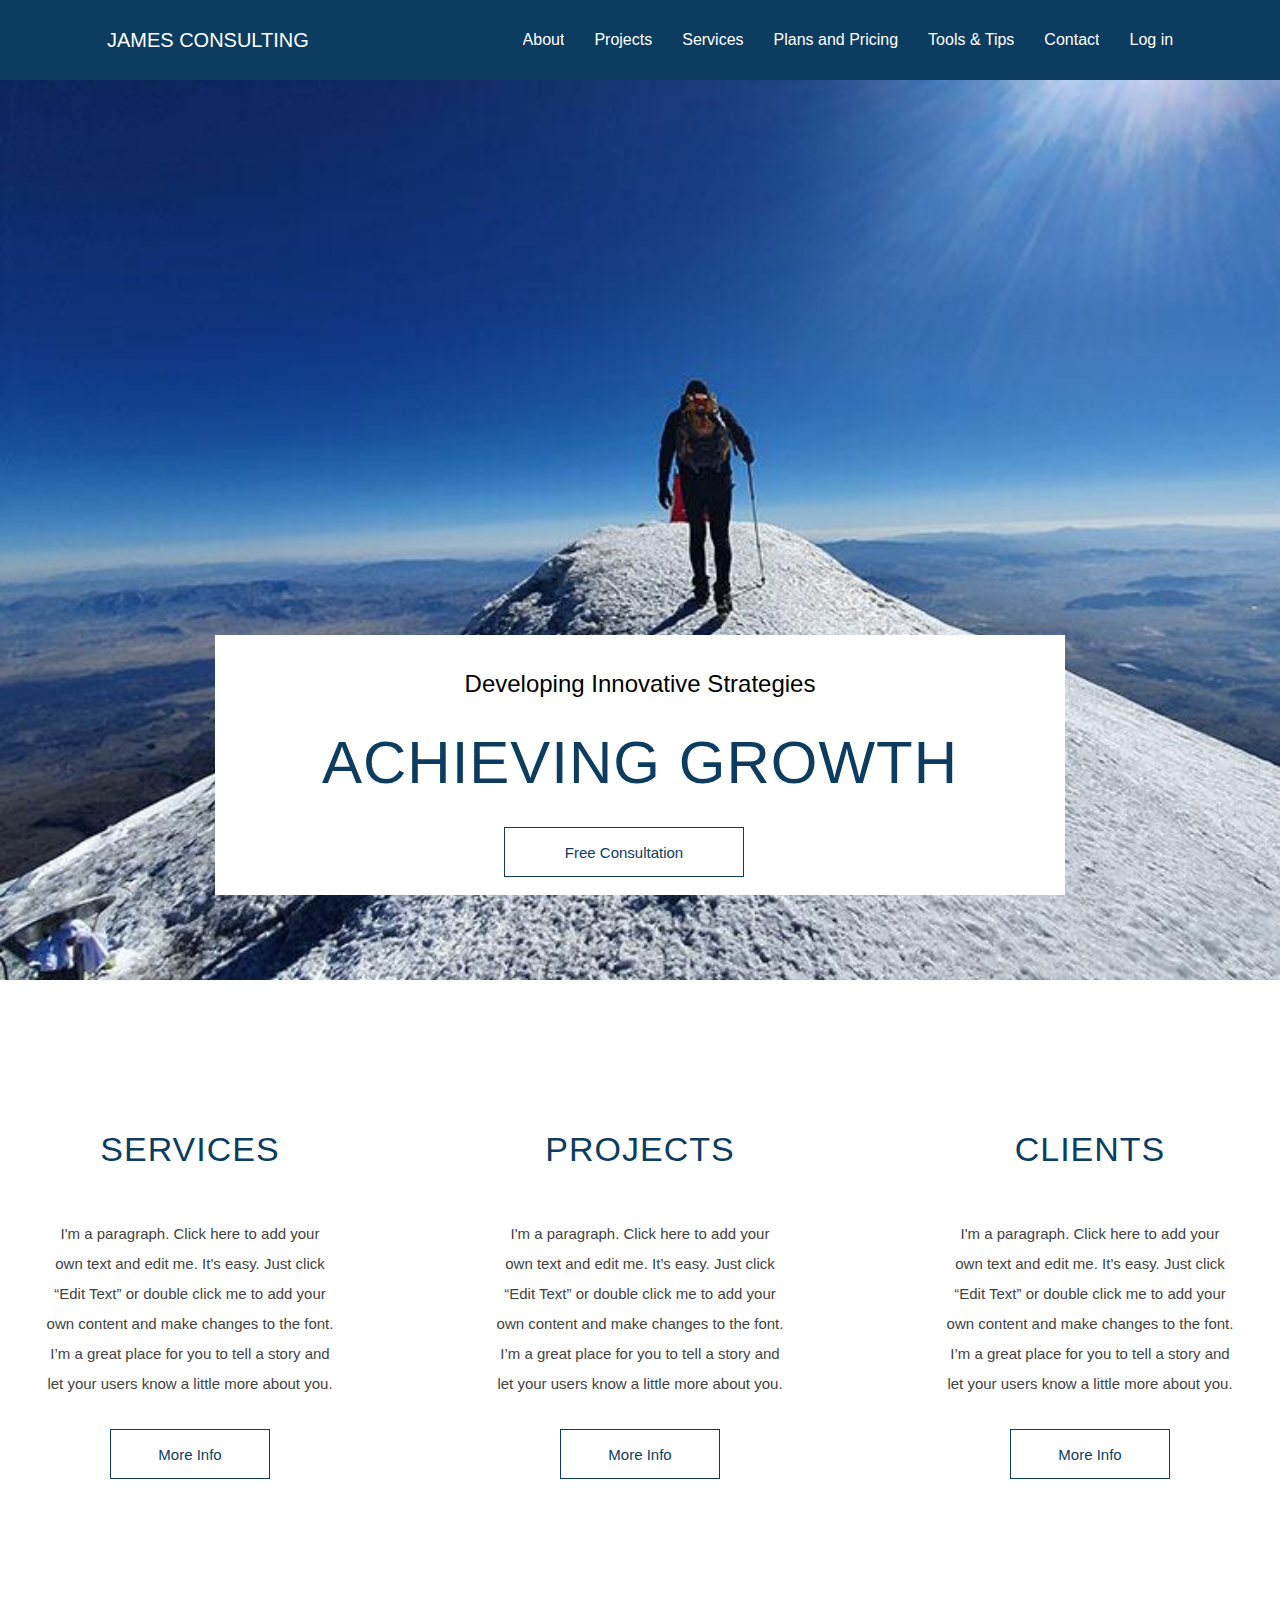
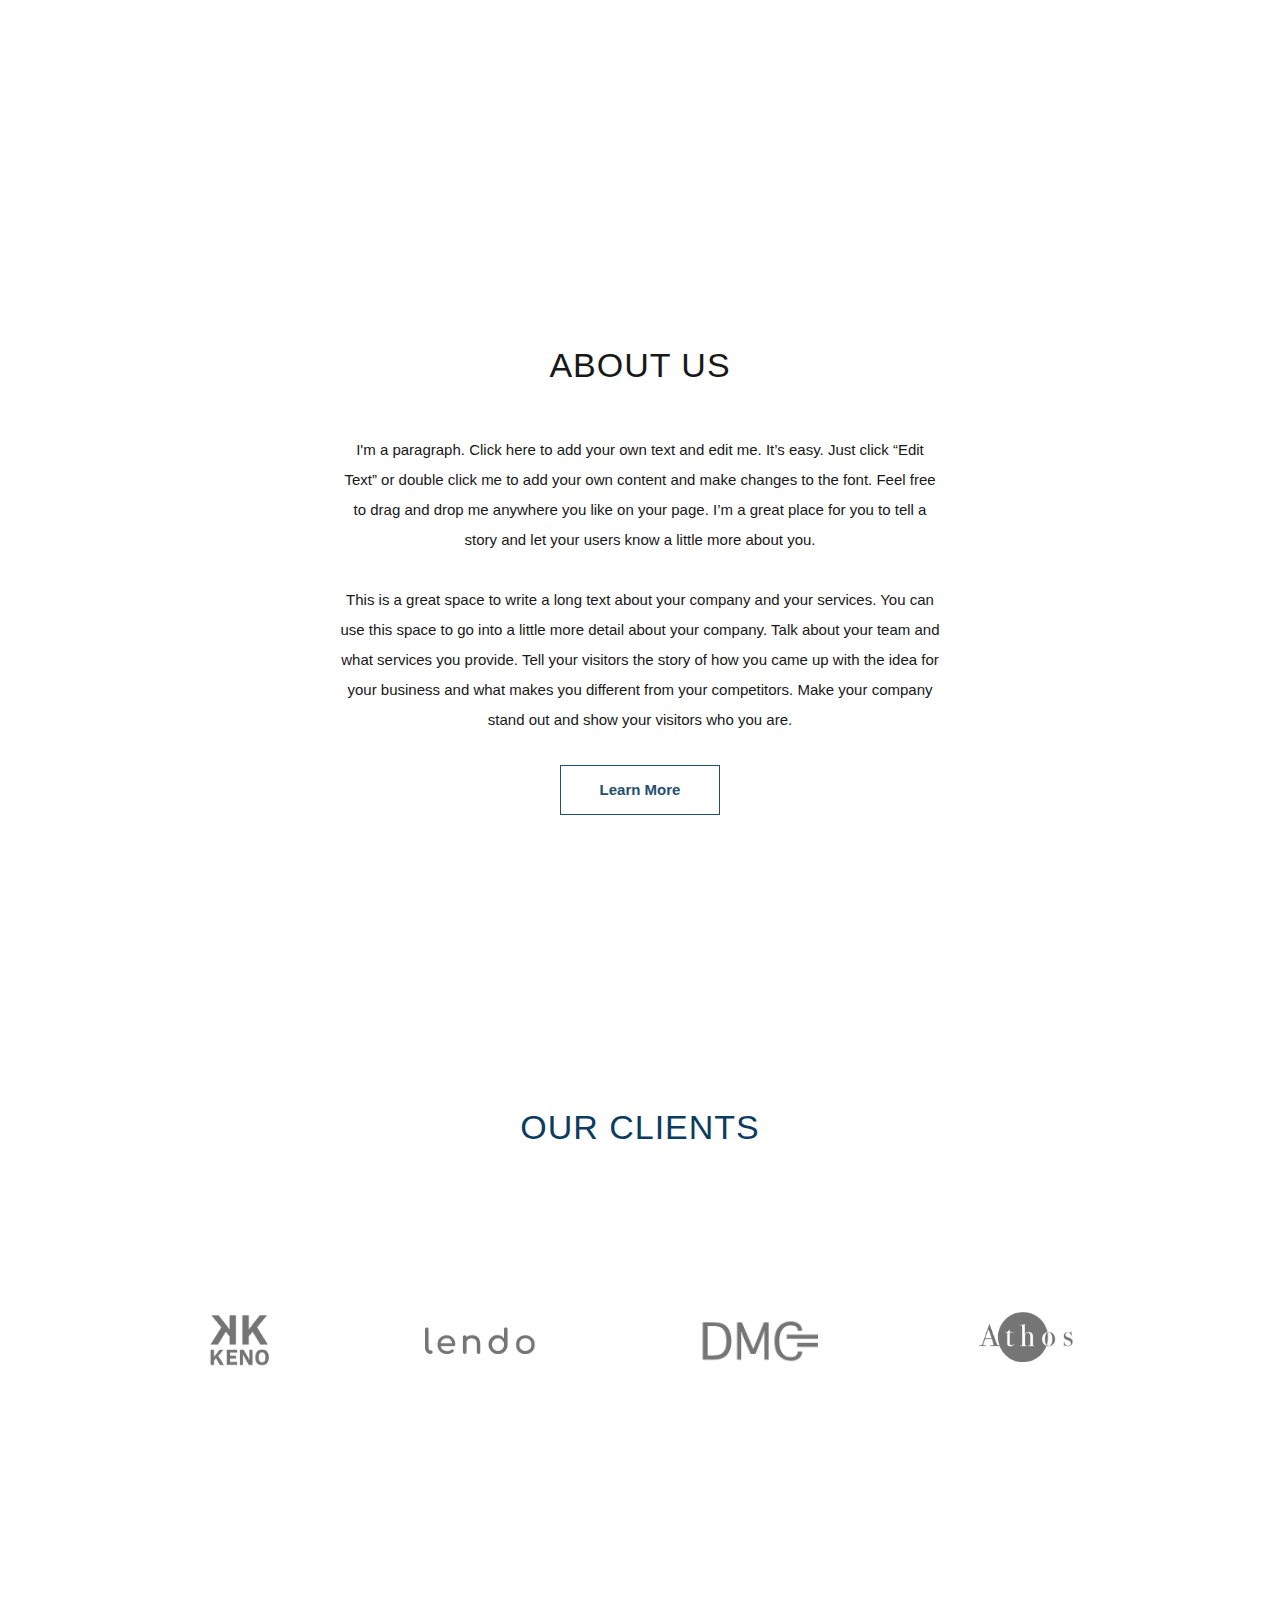
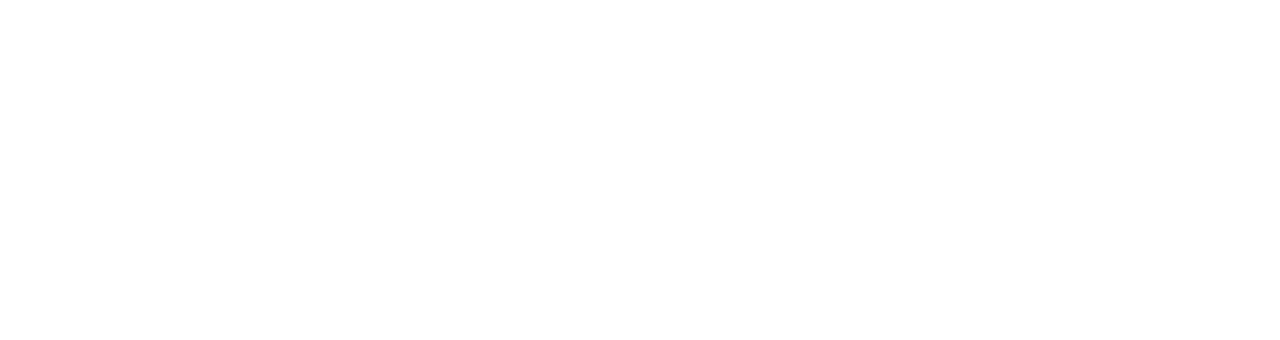
==== Project2/index.html @ 93ec4554 "section made" ====
<!DOCTYPE html>
<html lang="en">
<head>
    <meta charset="UTF-8">
    <meta name="viewport" content="width=\, initial-scale=1.0">
    <title>Document</title>
    <link rel="stylesheet" href="style.css">
</head>
<body>
    <div class="container">
        <header>
            <div class="navContainer">
                <nav>
                    <div class="nav-name">
                        <p class="Title">JAMES CONSULTING</p>
                    </div>
                    <ul class="navlinks">
                        <li>
                            <a href="#">About</a>
                          </li>
                          <li>
                            <a href='#'>Projects</a>
                          </li>
                          <li>
                          <a href='#'>Services</a>
                        </li>
                        <li>
                        <a href='#'>Plans and Pricing</a>
                    </li>
                    <li>
                    <a href='#'>Tools & Tips</a>
                </li>
                <li>
                <a href='#'>Contact</a>
            </li>
            <li>
            <a href='#'>Log in</a>
        </li>
    </ul>
</div>
</nav>
</div>
 </header>
   <main>
    <section class="bgImage">
        <div class="contentBox">
            <div class="item">
                <div class="box">
                <p class="subTitle">
                    Developing Innovative Strategies 
                </p>    
                <p class="heading">
                    ACHIEVING GROWTH
                </p>  
                <button class="freeConsult">Free Consultation</button>              
                </div>
            </div>
        </div>
    </section>
   </main> 
   <section class="mainPage">
    <div class="BOX2">
            <p class="head">SERVICES</p>
            <p class="para">I'm a paragraph. Click here to add your own text and edit me. It’s easy. Just click “Edit Text” or double click me to add your own content and make changes to the font. I’m a great place for you to tell a story and let your users know a little more about you.</p>
            <button class="btn">More Info</button>
    </div>
    <div class="BOX2">
        <p class="head">PROJECTS</p>
        <p class="para">I'm a paragraph. Click here to add your own text and edit me. It’s easy. Just click “Edit Text” or double click me to add your own content and make changes to the font. I’m a great place for you to tell a story and let your users know a little more about you.</p>
        <button class="btn">More Info</button>
    </div>
    <div class="BOX2">
        <p class="head">CLIENTS</p>
        <p class="para">I'm a paragraph. Click here to add your own text and edit me. It’s easy. Just click “Edit Text” or double click me to add your own content and make changes to the font. I’m a great place for you to tell a story and let your users know a little more about you.</p>
        <button class="btn">More Info</button>
    </div>
   </section>
   <section class="aboutUs">
    <div class="whiteFilter">
    <div class="thirdPage">
        <p class="head">ABOUT US</p>
        <p class="para">I'm a paragraph. Click here to add your own text and edit me. It’s easy. Just click “Edit Text” or double click me to add your own content and make changes to the font. Feel free to drag and drop me anywhere you like on your page. I’m a great place for you to tell a story and let your users know a little more about you.

            ​<br>
            <br>
            
            This is a great space to write a long text about your company and your services. You can use this space to go into a little more detail about your company. Talk about your team and what services you provide. Tell your visitors the story of how you came up with the idea for your business and what makes you different from your competitors. Make your company stand out and show your visitors who you are.</p>
            <button class="learnMore">Learn More</button>
    </div>
</div>
   </section>
   <section class="fourthpage">
    <p class="head">OUR CLIENTS</p>
    <div class="logos">        
        <img class="logoimg" src="./Screenshot 2024-08-08 115724.png">
        <img class="logoimg" src="./Screenshot 2024-08-08 115741.png">
        <img class="logoimg" src="./Screenshot 2024-08-08 115800.png">
        <img class="logoimg" src="./Screenshot 2024-08-08 115816.png">

    </div>
   </section>

   <section class="map">
    <iframe src="https://www.google.com/maps/embed?pb=!1m18!1m12!1m3!1d3436.6512097821073!2d76.67106957557252!3d30.530900324682307!2m3!1f0!2f0!3f0!3m2!1i1024!2i768!4f13.1!3m3!1m2!1s0x390fc2e25466d5e7%3A0xf0bbb65fa7fca376!2sSwami%20Vivekanand%20Institute%20of%20Engineering%20%26%20Technology!5e0!3m2!1sen!2sin!4v1723114003040!5m2!1sen!2sin" width="600" height="450" style="border:0;" allowfullscreen="" loading="lazy" referrerpolicy="no-referrer-when-downgrade"></iframe>
   </section>
</body>
</html>
---- Project2/style.css ----
* {
  padding: 0;
  margin: 0;
  box-sizing: border-box;
  user-select: none;
  overflow-x: hidden;
}
.bgImage {
  background-image: url(Th10_prbig_50.jpg);
  background-repeat: no-repeat;
  background-size: cover;
  height: 100vh;
  display: flex;
  align-items: center;
  justify-content: center;
  text-align: center;
  width: 100%;
}
.navContainer {
  width: 100%;
  min-height: 80px;
  background-color: rgb(12, 60, 96);
  position: sticky;
}
nav {
  display: flex;
  flex-direction: row;
  background-color: rgb(12, 60, 96);
  height: 80px;
  align-items: center;
  justify-content: space-around;
}
.Title {
  color: white;
  font-size: 20px;
  font-family: Arial, Helvetica, sans-serif;
}
.navlinks {
  display: flex;
  gap: 30px;
  font-family: Arial, Helvetica, sans-serif;
}
.navlinks li {
  list-style: none;
}
.navlinks li a {
  text-decoration: none;
  color: white;
}
.box {
  background-color: white;
  height: 260px;
  width: 850px;
  display: flex;
  flex-direction: column;
  padding-top: 35px;
  margin-top: 470px;
}
.subTitle {
  font-size: 24px;
  font-family: Arial, Helvetica, sans-serif;
}
.heading {
  font-size: 60px;
  margin-top: 30px;
  font-family: Arial, Helvetica, sans-serif;
  letter-spacing: 1px;
  color: rgb(12, 60, 96);
}
.freeConsult {
  width: 240px;
  height: 50px;
  font-size: 15px;
  margin-left: 34%;
  margin-top: 30px;
  color: rgb(12, 60, 96);
  border: 1px solid rgb(12, 60, 96);
  background-color: white;
  transition: all 0.5s;
}
.freeConsult:hover {
  background-color: rgb(12, 60, 96);
  color: white;
}
.mainPage {
  display: flex;
  gap: 160px;
  justify-content: center;
  text-align: center;
  margin-top: 150px;
  align-items: center;
}
.head {
  font-size: 34px;
  letter-spacing: 1px;
  font-family: Arial, Helvetica, sans-serif;
  color:rgb(12, 60, 96);
}
.para {
  margin-top: 50px;
  font-family: Arial, Helvetica, sans-serif;
  line-height: 30px;
  font-weight: 10;
  font-size: 15px;
  color: rgb(66, 66, 66);
}
.BOX2 {
  width: 290px;
  height: 600px;
}
.btn {
  width: 160px;
  height: 50px;
  font-size: 15px;
  margin-top: 30px;
  color: rgb(12, 60, 96);
  border: 1px solid rgb(12, 60, 96);
  background-color: white;
  transition: all 0.5s;
  cursor: pointer;
}
.btn:hover {
  background-color: rgb(12, 60, 96);
  color: white;
}
.aboutUs {
  background-image: url(./pexels-photo-414459.jpeg);
  /* background-color: #15b5d5; */
  background-attachment: fixed;
  background-size: contain;




}
.whiteFilter
{
  background-color: #fff;
  opacity: 90%;
  width: 100%;
  display: flex;
  justify-content: center;
  height: 100vh;
  align-items: center; 
  color: black;
  /* z-index: 0; */
  text-align: center;
}
.thirdPage {
  /* z-index: 9999; */
  width: 600px;
  display: flex;
  flex-direction: column;
  justify-content: center;
  color: black;
  opacity: 100%;
  
}
.thirdPage p{
  color: black;
  /* z-index: 99; */

}
.learnMore {
  width: 160px;
  height: 50px;
  font-size: 15px;
  margin-top: 30px;
  margin-left: 220px;
  color: rgb(12, 60, 96);
  border: 1px solid rgb(12, 60, 96);
  background-color: white;
  transition: all 0.5s;
  opacity: 100%;
  font-weight: bold;
}
.learnMore:hover{
  background-color: rgb(12, 60, 96);
  color: white;
  /* opacity: 100%; */
}
.fourthpage{
  display: flex;
  flex-direction: column;
/* background-color: red; */
   width: 100vw;
  /* height: 70px; */
  align-items:center;
  justify-content: space-around;
  height: 50vh;
}
.logos{
  display: flex;
  height: 100px;
  width: 80vw;
  justify-content: space-around ;

}


.logoimg
{
  height: 75px;
}
.map{
  /* background-color: red; */
  display: flex;
  padding: 50px;
  align-items: center;justify-content: center;
}
.map iframe{
  width: 80vw;
  height: 40vh;
  text-align: center;
}
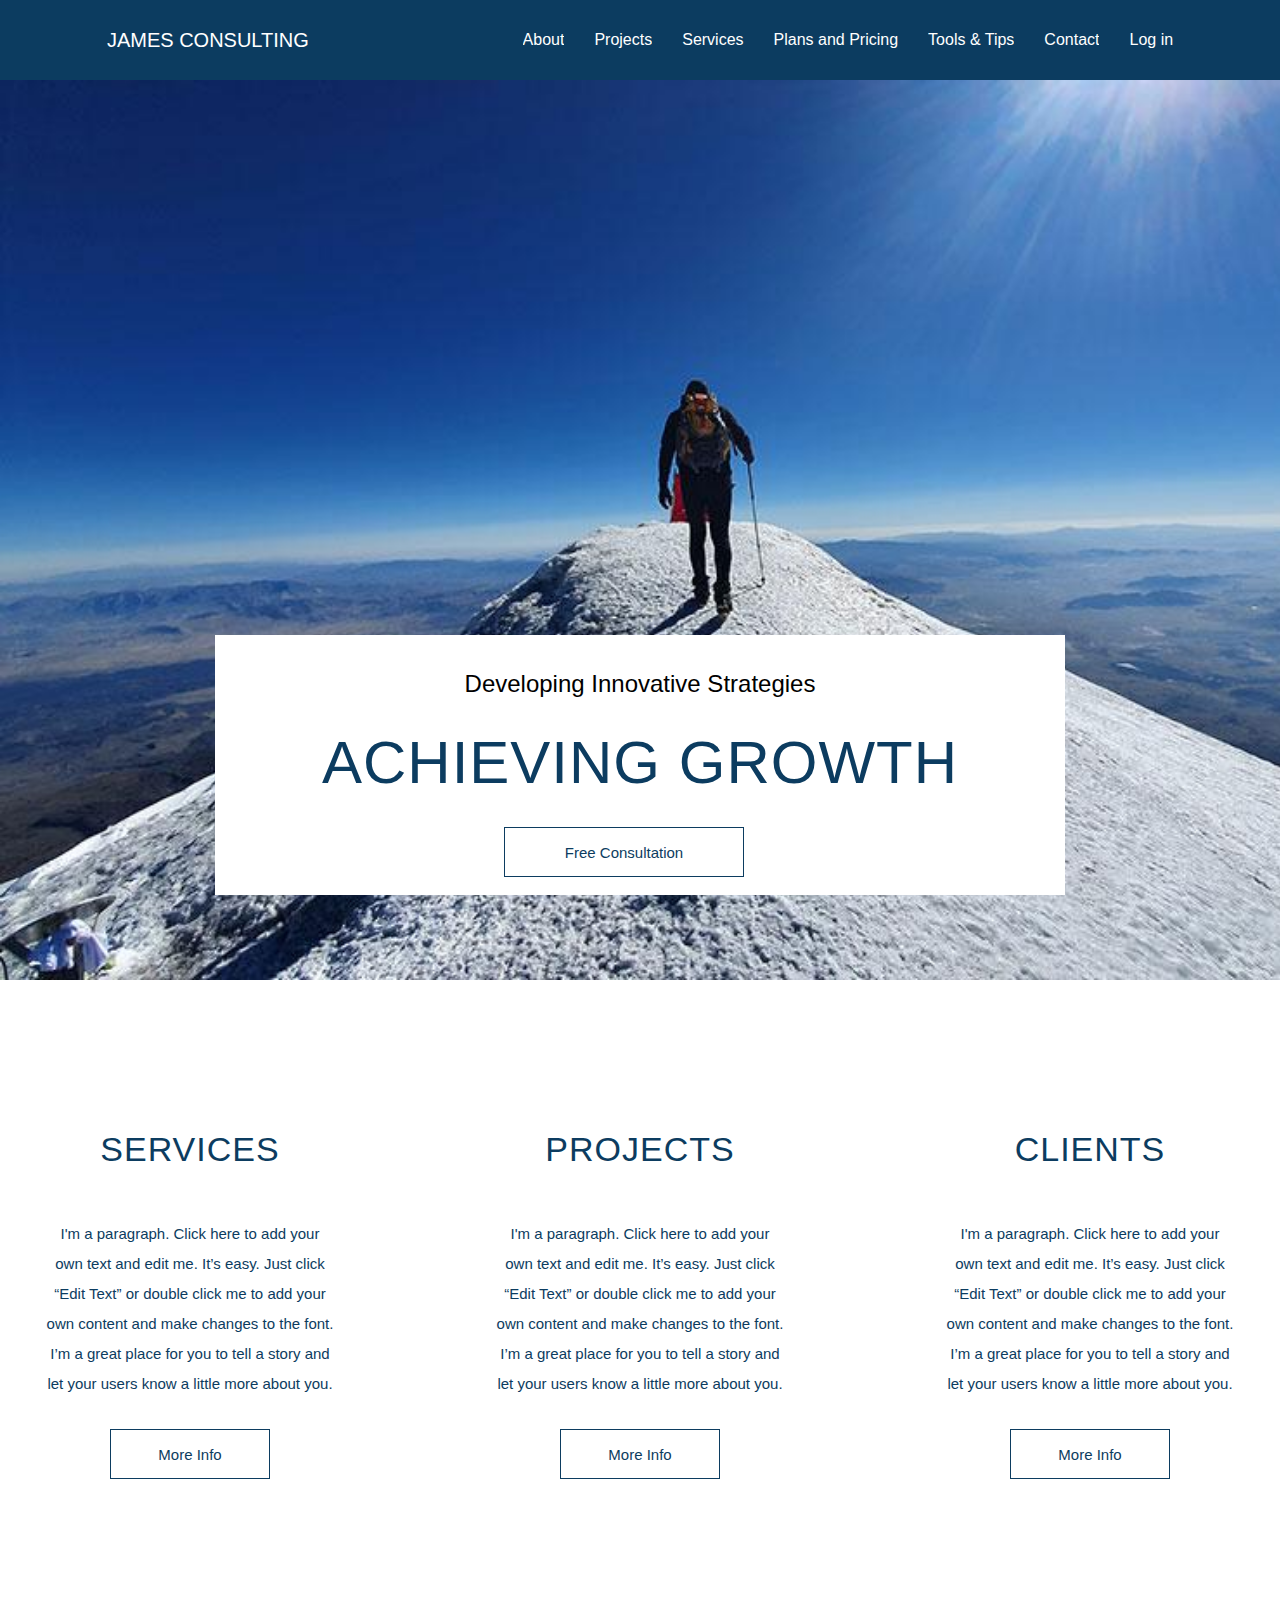
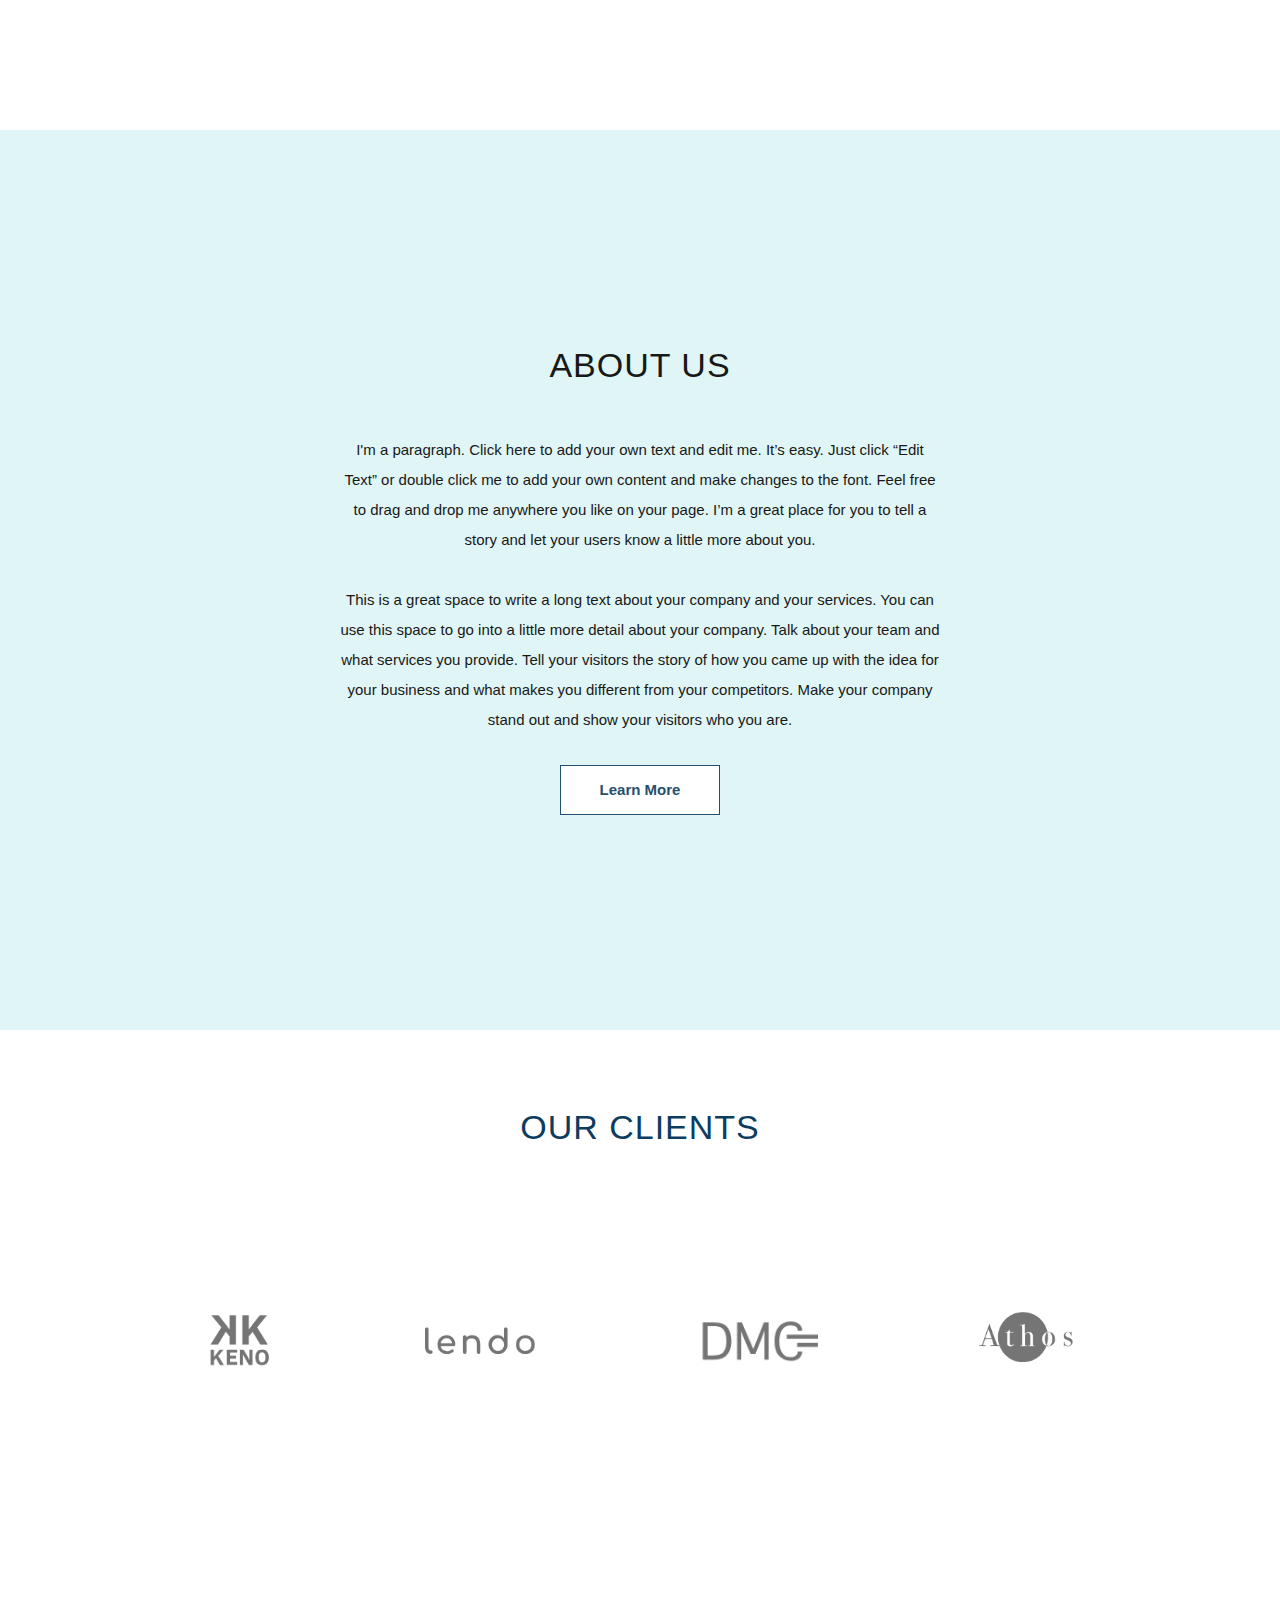
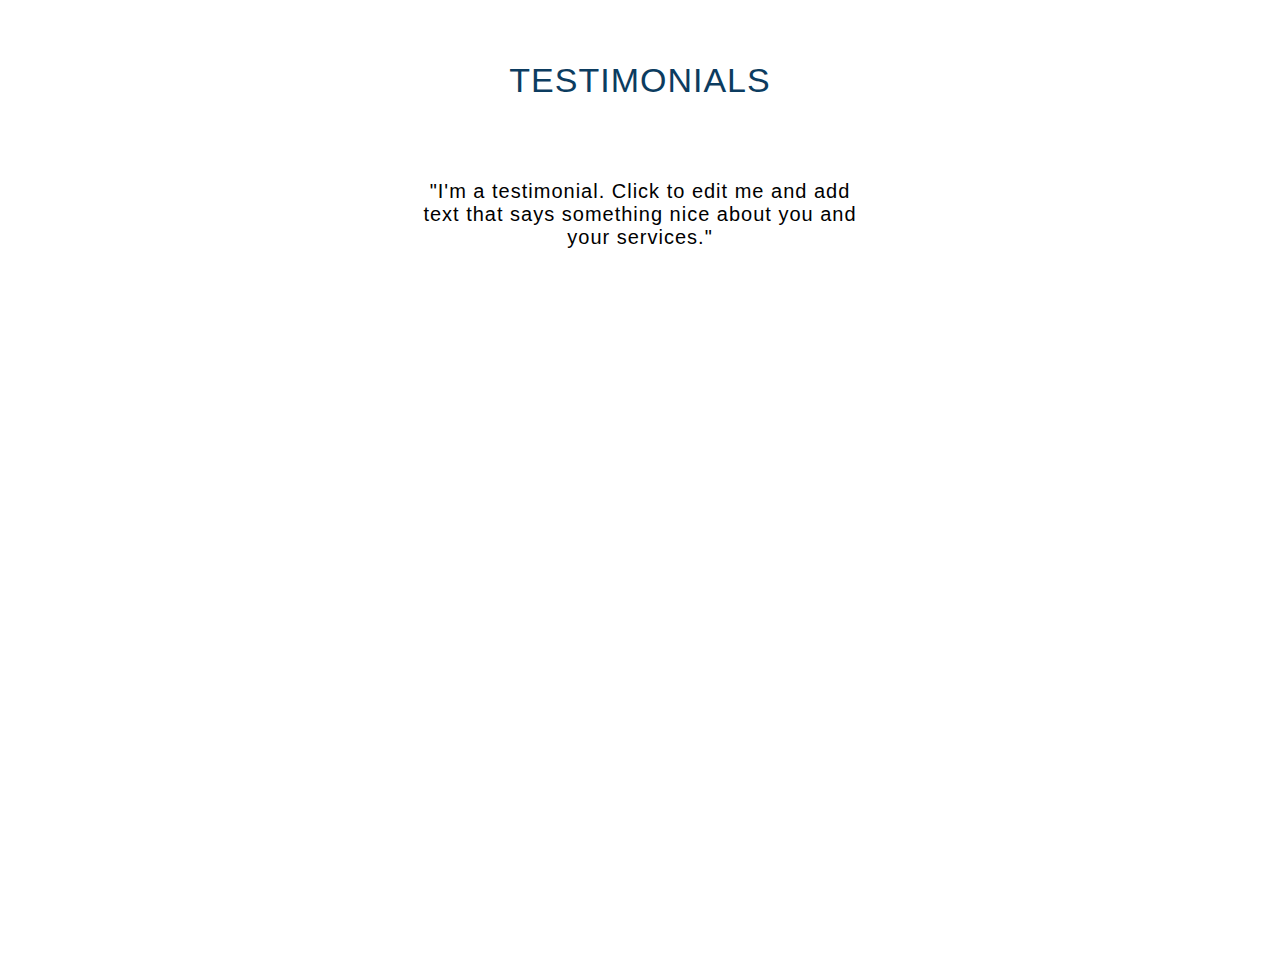
==== commit 06d734b1: "init the new projecrt" ====
--- a/Project2/index.html
+++ b/Project2/index.html
@@ -88,6 +88,7 @@
             <button class="learnMore">Learn More</button>
     </div>
 </div>
+
    </section>
    <section class="fourthpage">
     <p class="head">OUR CLIENTS</p>
@@ -99,7 +100,13 @@
 
     </div>
    </section>
-
+   <section class="fifthSection">
+   <div class="testimonials">
+        <p class="head">TESTIMONIALS</p>
+        <P class="para2">"I'm a testimonial. Click to edit me and add text that says something nice about you and your services."</P>
+        
+   </div>
+</section>
    <section class="map">
     <iframe src="https://www.google.com/maps/embed?pb=!1m18!1m12!1m3!1d3436.6512097821073!2d76.67106957557252!3d30.530900324682307!2m3!1f0!2f0!3f0!3m2!1i1024!2i768!4f13.1!3m3!1m2!1s0x390fc2e25466d5e7%3A0xf0bbb65fa7fca376!2sSwami%20Vivekanand%20Institute%20of%20Engineering%20%26%20Technology!5e0!3m2!1sen!2sin!4v1723114003040!5m2!1sen!2sin" width="600" height="450" style="border:0;" allowfullscreen="" loading="lazy" referrerpolicy="no-referrer-when-downgrade"></iframe>
    </section>
--- a/Project2/style.css
+++ b/Project2/style.css
@@ -102,8 +102,8 @@
   line-height: 30px;
   font-weight: 10;
   font-size: 15px;
-  color: rgb(66, 66, 66);
-}
+  color: rgb(12, 60, 96);
+} 
 .BOX2 {
   width: 290px;
   height: 600px;
@@ -125,17 +125,12 @@
 }
 .aboutUs {
   background-image: url(./pexels-photo-414459.jpeg);
-  /* background-color: #15b5d5; */
   background-attachment: fixed;
   background-size: contain;
-
-
-
-
 }
 .whiteFilter
 {
-  background-color: #fff;
+  background-color: #ddf5f5;
   opacity: 90%;
   width: 100%;
   display: flex;
@@ -143,11 +138,9 @@
   height: 100vh;
   align-items: center; 
   color: black;
-  /* z-index: 0; */
   text-align: center;
 }
 .thirdPage {
-  /* z-index: 9999; */
   width: 600px;
   display: flex;
   flex-direction: column;
@@ -213,3 +206,27 @@
   height: 40vh;
   text-align: center;
 }
+.fifthSection {
+  height: 70vh;
+  width: 100vw;
+  display: flex;
+  justify-content: center; /* Centers content horizontally */
+  align-items: center;    /* Centers content vertically */
+}
+
+.testimonials {
+  width: 600px;
+  display: flex;
+  flex-direction: column;
+  align-items: center;
+  color: black;
+  opacity: 100%;
+  text-align:center;
+  font-family: Arial, Helvetica, sans-serif;
+}
+.para2{
+  font-size: 20px;
+  padding: 80px;
+  letter-spacing: 1px;
+
+}
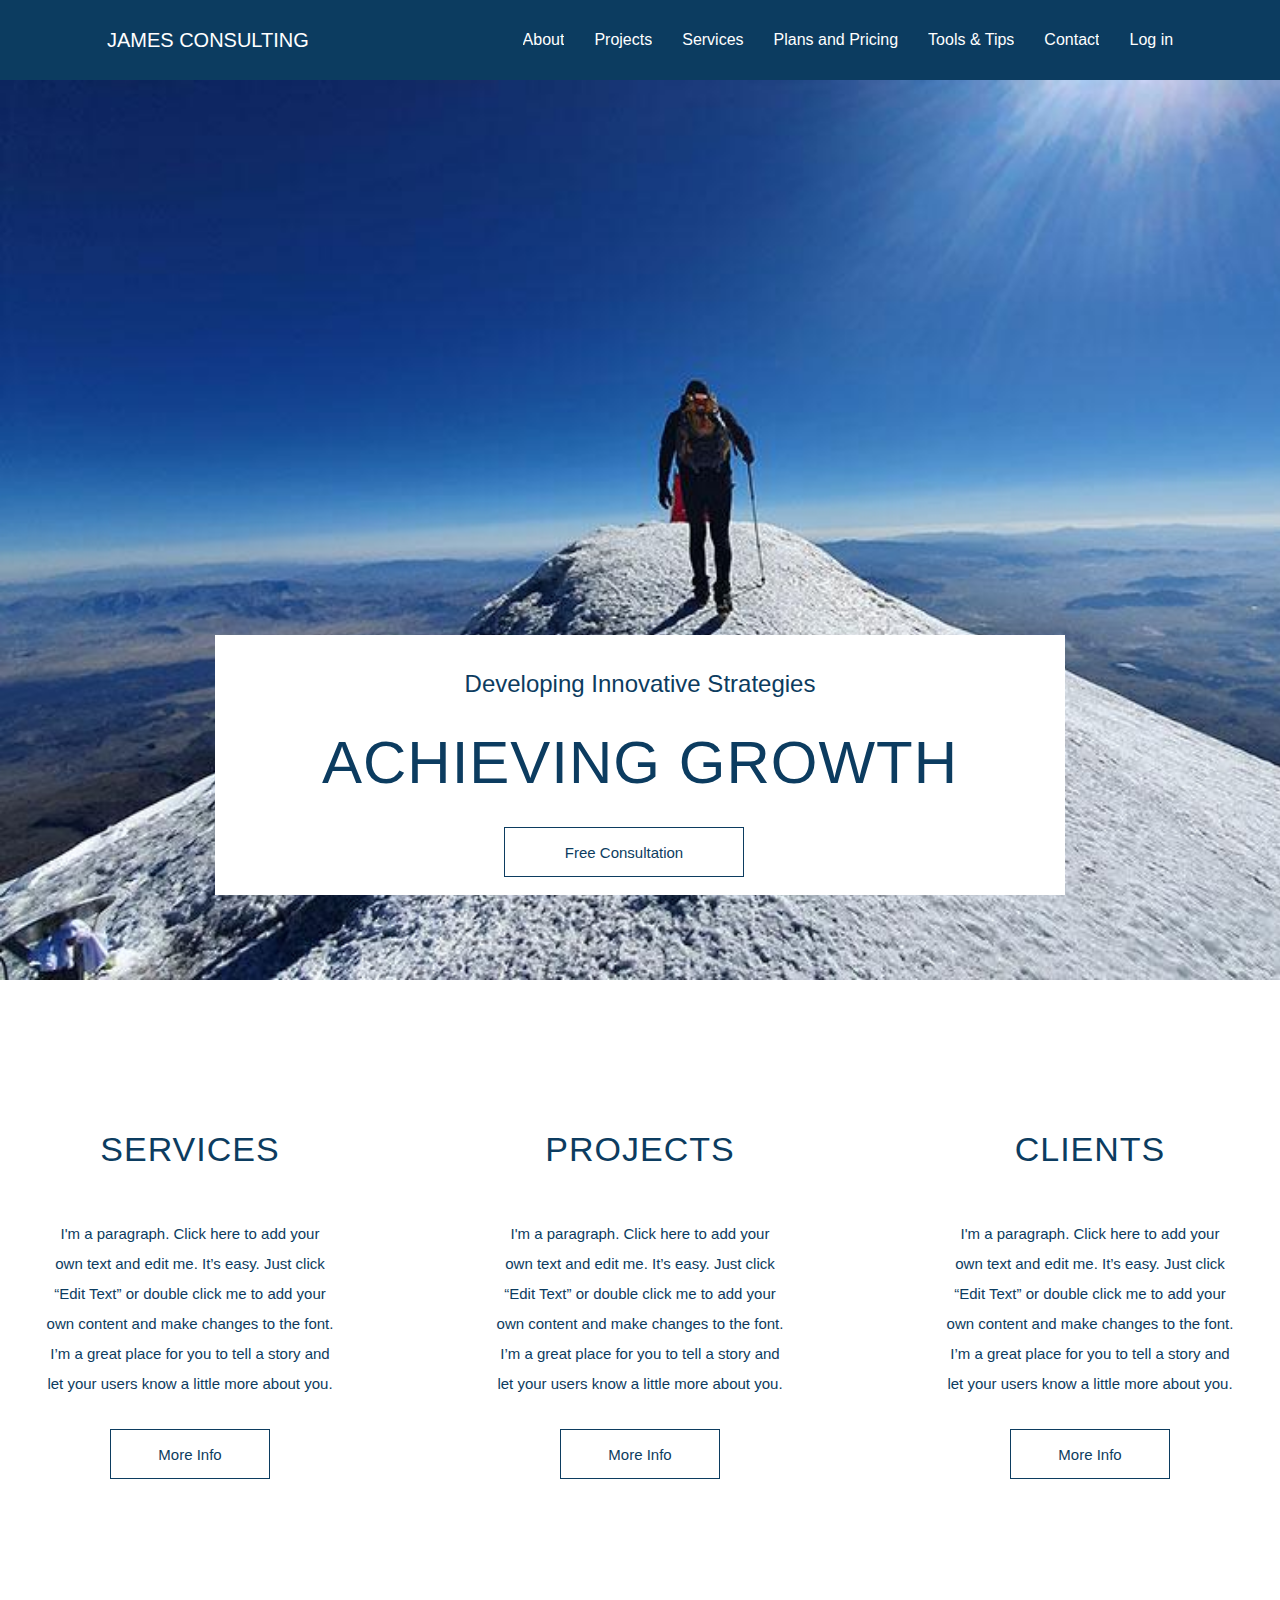
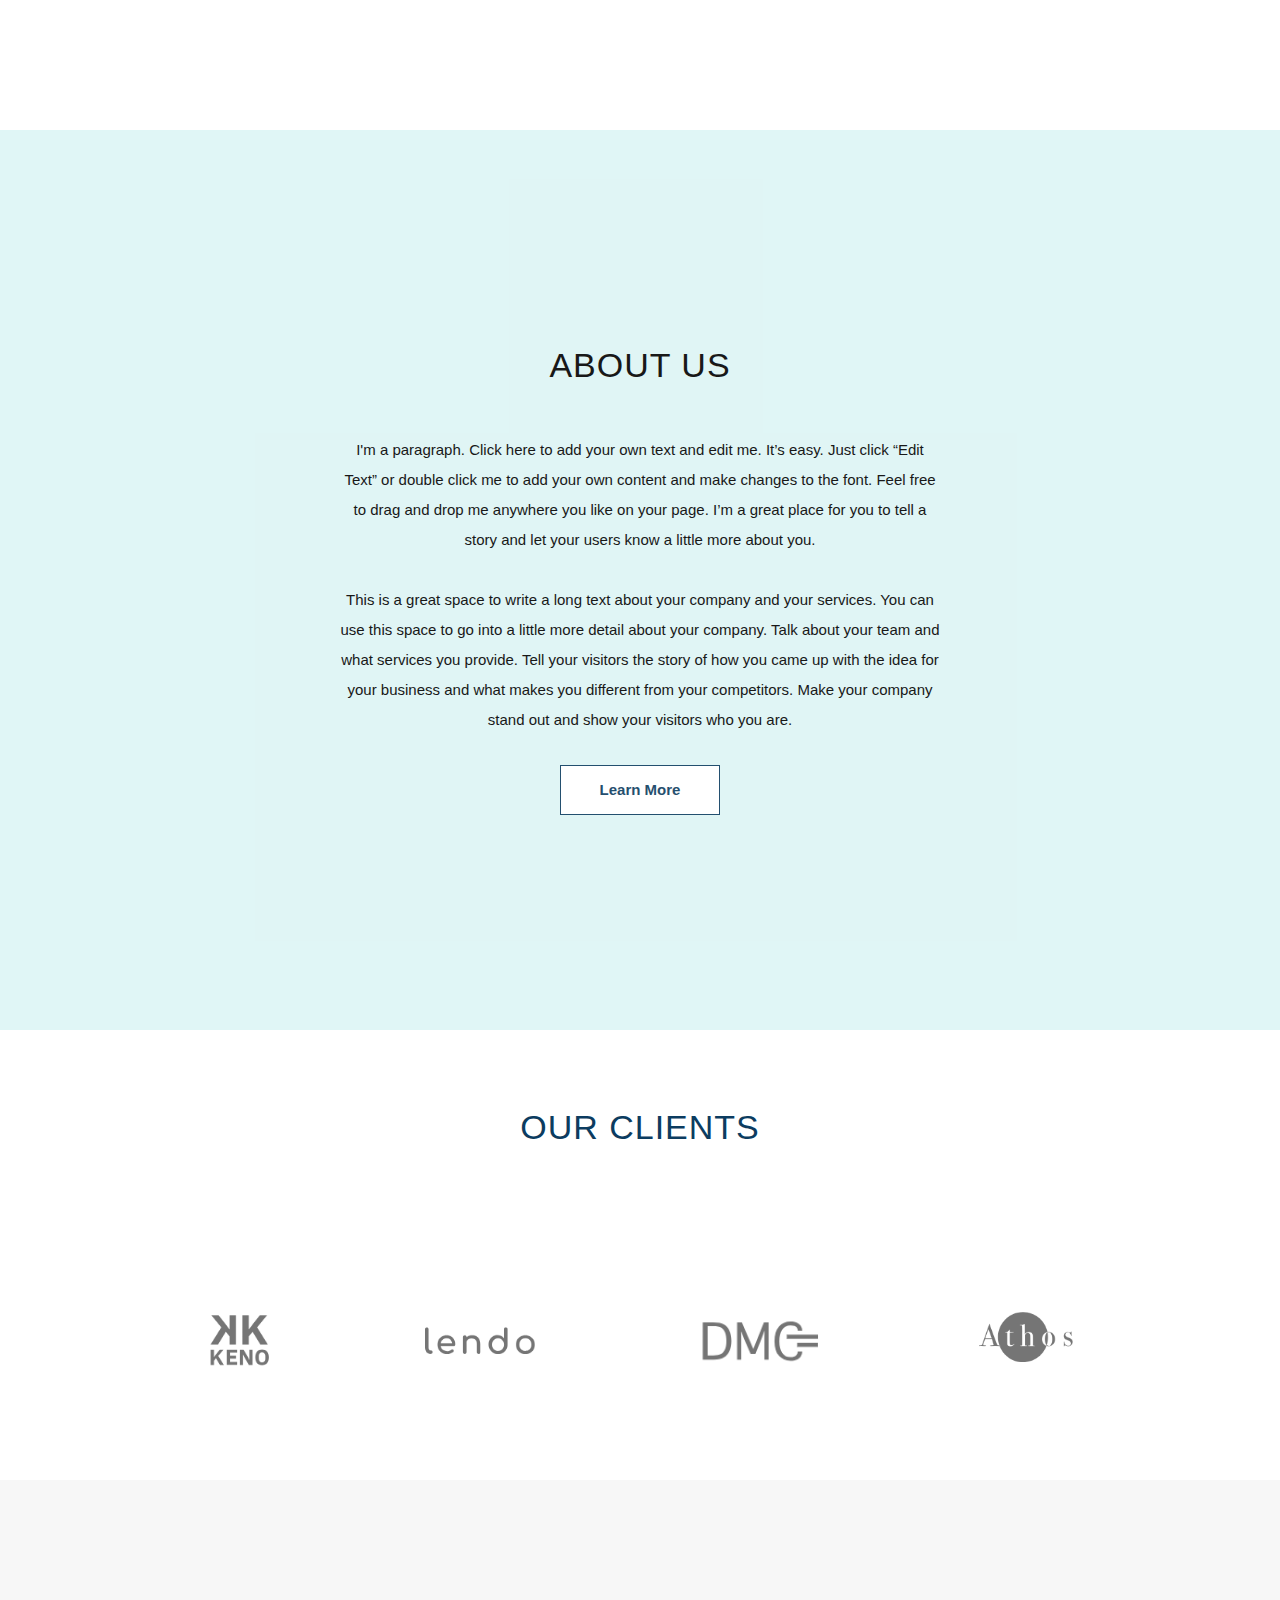
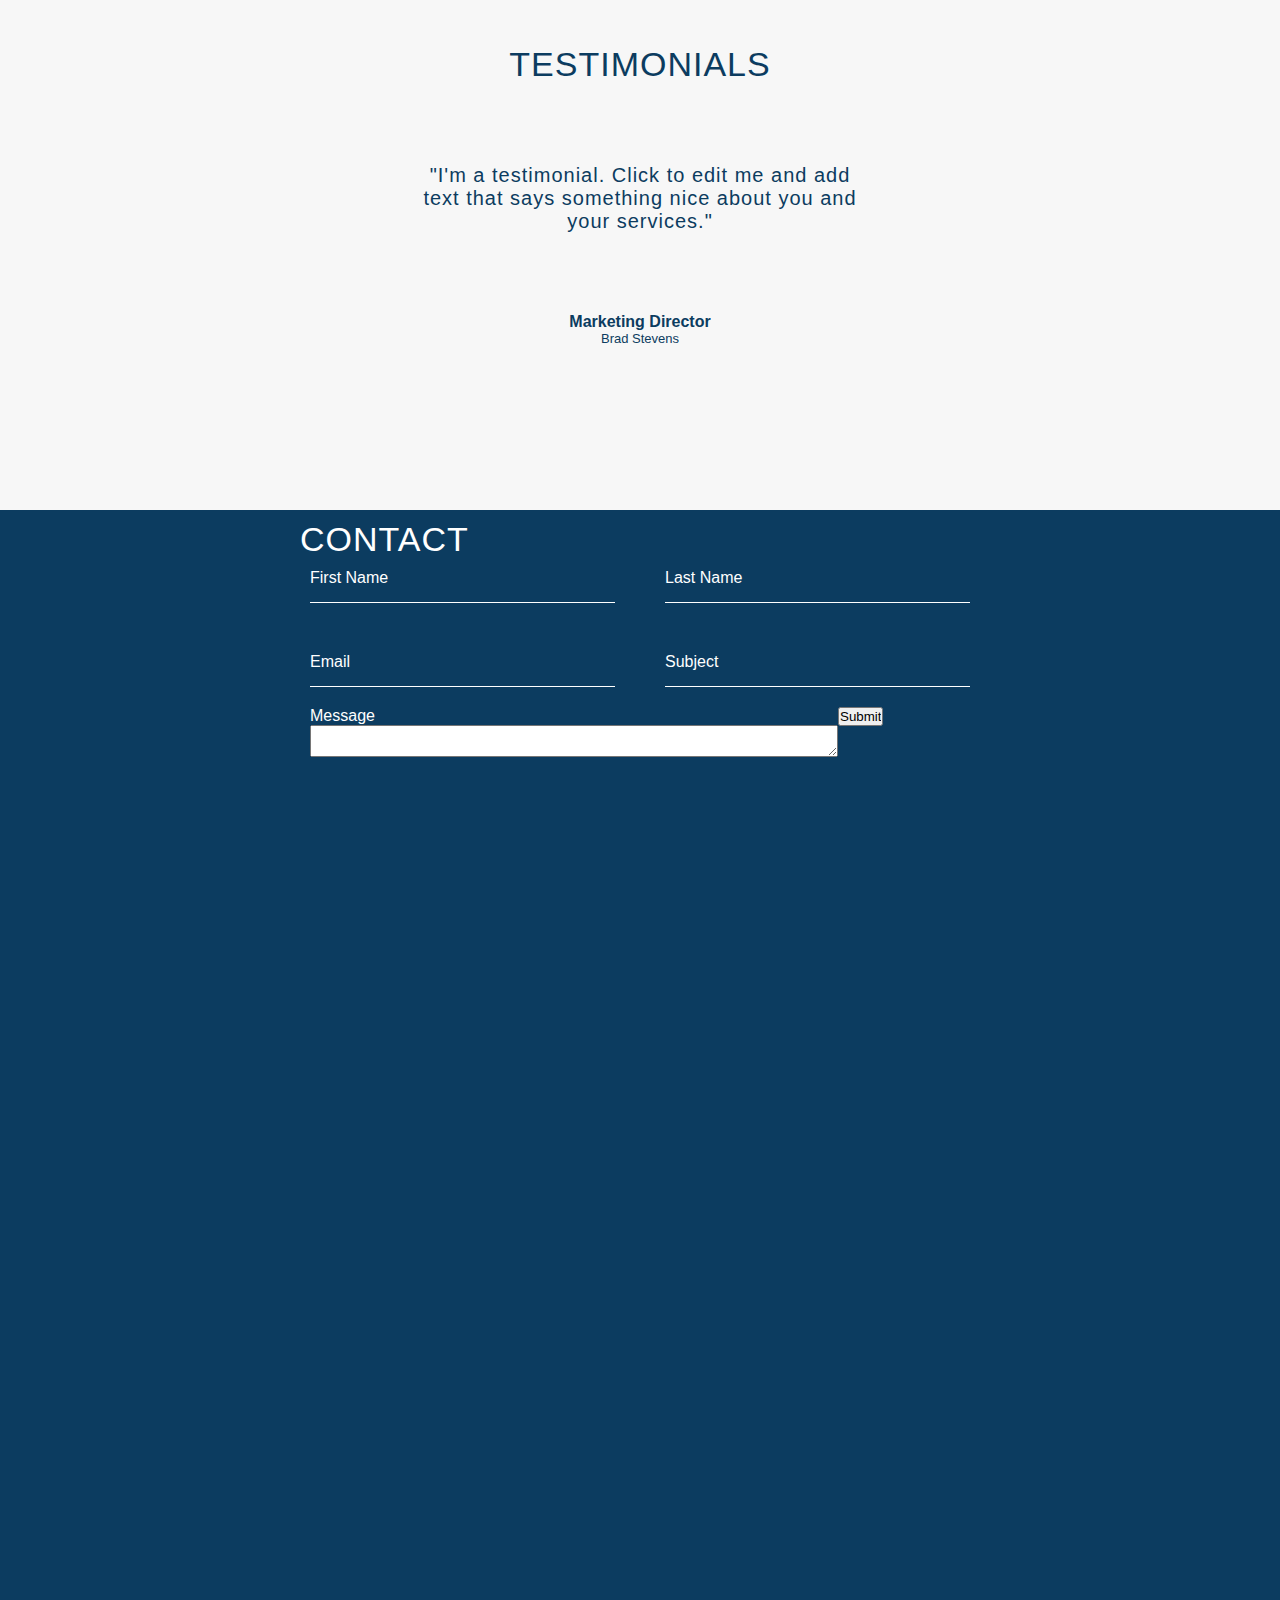
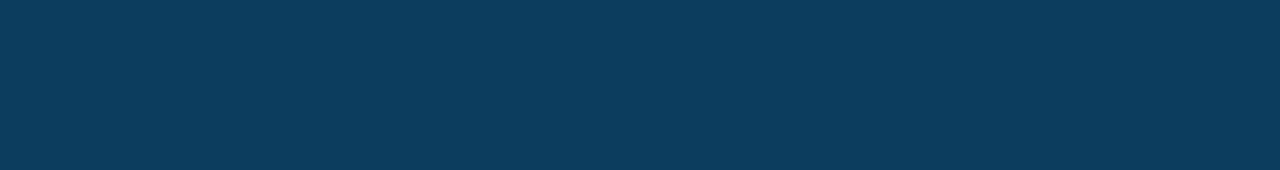
==== commit 7244b1fd: "nav readya and hero section dummy ready" ====
--- a/Project2/index.html
+++ b/Project2/index.html
@@ -2,7 +2,7 @@
 <html lang="en">
 <head>
     <meta charset="UTF-8">
-    <meta name="viewport" content="width=\, initial-scale=1.0">
+    <meta name="viewport" content="width=device-width, initial-scale=1.0">
     <title>Document</title>
     <link rel="stylesheet" href="style.css">
 </head>
@@ -49,7 +49,7 @@
                 <p class="subTitle">
                     Developing Innovative Strategies 
                 </p>    
-                <p class="heading">
+                <p class="mainHeading">
                     ACHIEVING GROWTH
                 </p>  
                 <button class="freeConsult">Free Consultation</button>              
@@ -104,11 +104,45 @@
    <div class="testimonials">
         <p class="head">TESTIMONIALS</p>
         <P class="para2">"I'm a testimonial. Click to edit me and add text that says something nice about you and your services."</P>
-        
+        <p class="marketdt">Marketing Director</p>
+        <p class="brad">Brad Stevens</p>
    </div>
 </section>
    <section class="map">
+    <div class="container2">
+        <div class="heading">
+            <p>CONTACT</p>
+        </div>
+        <div class="inputContainer1">
+            <div class="inputDiv">
+                <label for="fn">First Name</label>
+                <input type="text" id="fn">
+            </div>
+            <div class="inputDiv">
+                <label for="ln">Last Name</label>
+                <input type="text" id="ln">
+            </div>
+            <div class="inputDiv">
+                <label for="Email">Email</label>
+                <input type="text" id="Email">
+            </div>
+            <div class="inputDiv">
+               <label for="sub">Subject</label> 
+                <input type="text" id="sub">
+            </div>
+        </div>
+        <div class="inputContainer2">
+            <div class="inputDiv">
+                Message
+                <textarea name="msg"></textarea>
+            </div>
+            <div class="btnDiv">
+                <button class="submit">Submit</button>
+            </div>
+        </div>
+    </div>
     <iframe src="https://www.google.com/maps/embed?pb=!1m18!1m12!1m3!1d3436.6512097821073!2d76.67106957557252!3d30.530900324682307!2m3!1f0!2f0!3f0!3m2!1i1024!2i768!4f13.1!3m3!1m2!1s0x390fc2e25466d5e7%3A0xf0bbb65fa7fca376!2sSwami%20Vivekanand%20Institute%20of%20Engineering%20%26%20Technology!5e0!3m2!1sen!2sin!4v1723114003040!5m2!1sen!2sin" width="600" height="450" style="border:0;" allowfullscreen="" loading="lazy" referrerpolicy="no-referrer-when-downgrade"></iframe>
+
    </section>
 </body>
 </html>--- a/Project2/style.css
+++ b/Project2/style.css
@@ -17,16 +17,17 @@
   width: 100%;
 }
 .navContainer {
+  width: 100vw;
+  min-height: 80px;
+  background-color: rgb(12, 60, 96);
+  position: sticky;
+}
+nav {
+  display: flex;
+  flex-direction: row;
+  background-color: rgb(12, 60, 96);
+  height: 80px;
   width: 100%;
-  min-height: 80px;
-  background-color: rgb(12, 60, 96);
-  position: sticky;
-}
-nav {
-  display: flex;
-  flex-direction: row;
-  background-color: rgb(12, 60, 96);
-  height: 80px;
   align-items: center;
   justify-content: space-around;
 }
@@ -59,8 +60,9 @@
 .subTitle {
   font-size: 24px;
   font-family: Arial, Helvetica, sans-serif;
-}
-.heading {
+  color: rgb(12, 60, 96);
+}
+.mainHeading {
   font-size: 60px;
   margin-top: 30px;
   font-family: Arial, Helvetica, sans-serif;
@@ -195,23 +197,14 @@
 {
   height: 75px;
 }
-.map{
-  /* background-color: red; */
-  display: flex;
-  padding: 50px;
-  align-items: center;justify-content: center;
-}
-.map iframe{
-  width: 80vw;
-  height: 40vh;
-  text-align: center;
-}
+
 .fifthSection {
   height: 70vh;
   width: 100vw;
   display: flex;
   justify-content: center; /* Centers content horizontally */
   align-items: center;    /* Centers content vertically */
+  background-color: #f7f7f7;
 }
 
 .testimonials {
@@ -219,14 +212,77 @@
   display: flex;
   flex-direction: column;
   align-items: center;
-  color: black;
+  color: rgb(12, 60, 96);
   opacity: 100%;
   text-align:center;
   font-family: Arial, Helvetica, sans-serif;
+
 }
 .para2{
   font-size: 20px;
   padding: 80px;
   letter-spacing: 1px;
-
-}
+  color:rgb(12, 60, 96)
+}
+.marketdt{
+  font-weight: bold;
+  
+}
+.brad{
+  font-size: 13px;
+}
+.map{
+  background-color: rgb(12, 60, 96);
+  display: flex;
+  flex-direction: column;
+
+  align-items: center;
+  /* justify-content: center; */
+  height: 140vh;
+  display: flex;
+
+}
+.map iframe{
+  width: 60vw;
+  height: 39vh;
+  text-align: center;
+}
+
+.container2{
+  padding: 10px;
+  width: 700px;
+}
+.inputContainer1{
+  padding: 10px;
+  display: grid;
+  column-gap: 50px;
+  row-gap: 50px;
+  grid-template-columns: repeat(2, 1fr);
+}
+.inputContainer2{
+  padding: 10px;
+  display: grid;
+  grid-template-columns: 4fr 1fr;
+}
+.inputDiv{
+  font-family: Arial, Helvetica, sans-serif;
+  color:white;
+  display: flex;
+  flex-direction: column;
+
+}
+.heading{
+  font-size: 34px;
+  letter-spacing: 1px;
+  font-family: Arial, Helvetica, sans-serif;
+  color:white;
+}
+
+.inputDiv input{
+  background-color: rgb(12, 60, 96);
+  border-bottom:1px solid white  !important ;
+  /* border-top: none;
+  border-left: none;
+  border-right: none; */
+  border: none;
+}